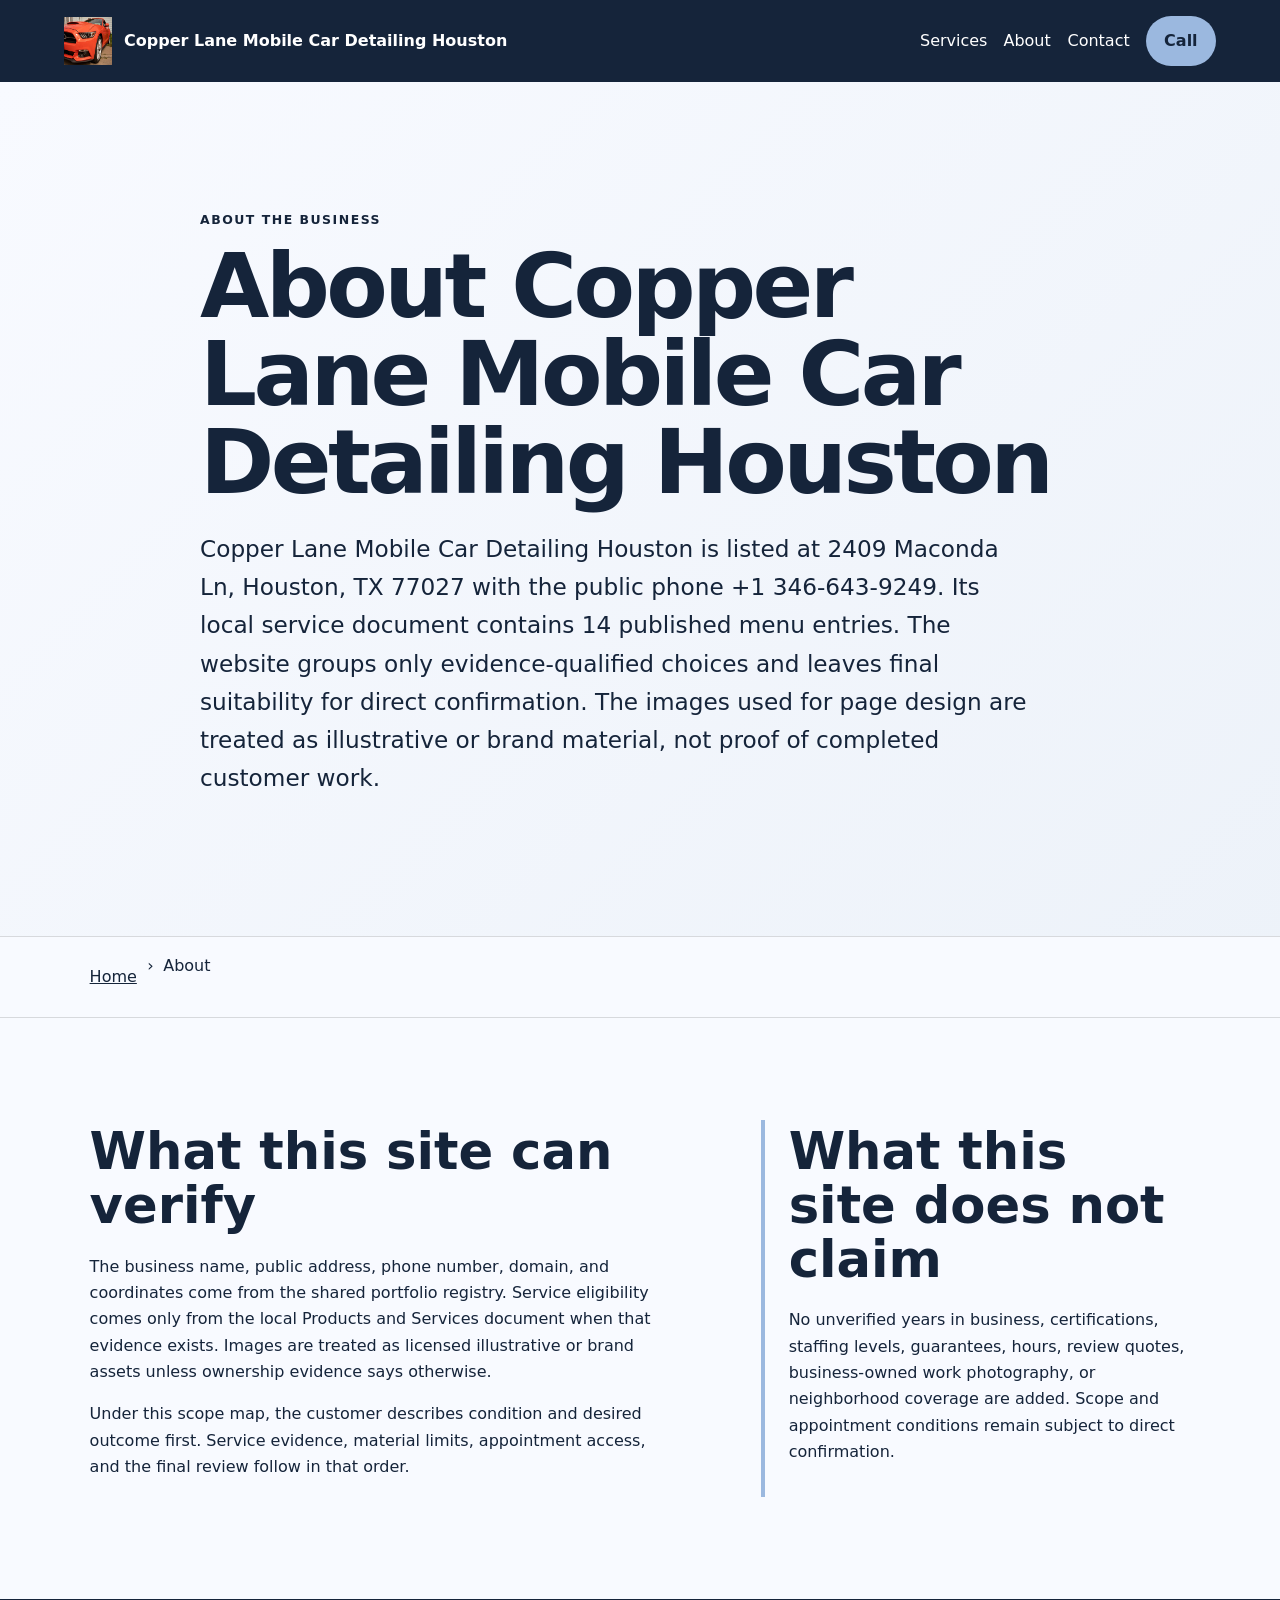
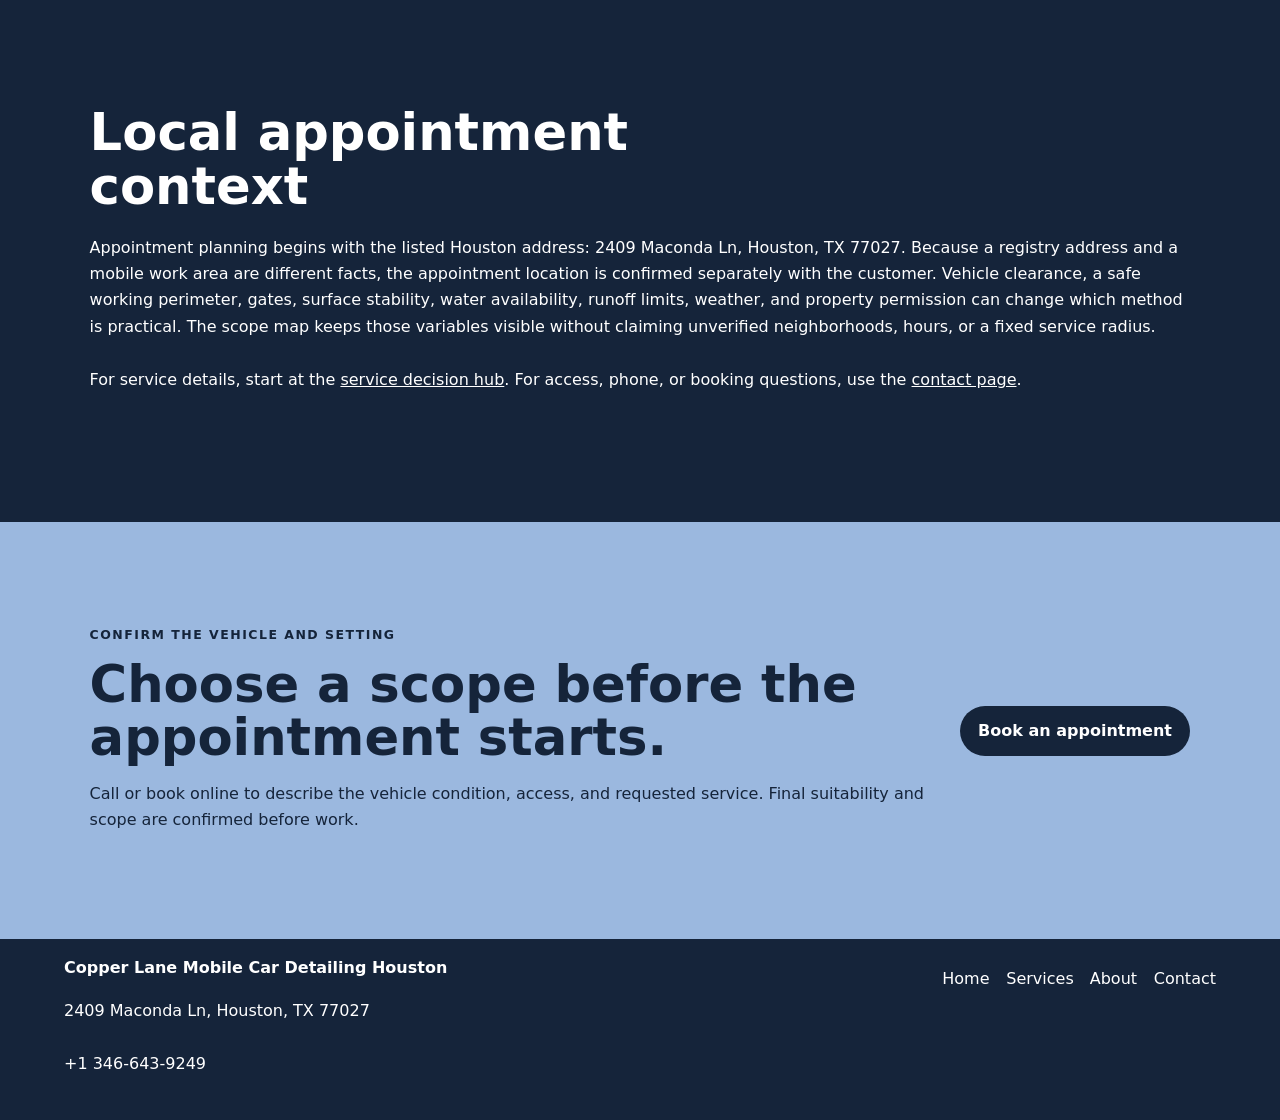
==== about/index.html @ 86543c98 "feat: add service SEO pages" ====
<!doctype html>
<html lang="en"><head>
  <meta charset="utf-8"><meta name="viewport" content="width=device-width,initial-scale=1">
  <title>About Copper Lane Mobile Car Detailing Houston | Houston, TX</title>
  <meta name="description" content="Verified identity, evidence boundaries, and appointment-planning approach for Copper Lane Mobile Car Detailing Houston in Houston, TX.">
  <meta name="robots" content="index, follow, max-image-preview:large, max-snippet:-1">
  <link rel="canonical" href="https://copperlanedetailing.shop/about/">
  <meta property="og:type" content="website"><meta property="og:title" content="About Copper Lane Mobile Car Detailing Houston | Houston, TX">
  <meta property="og:description" content="Verified identity, evidence boundaries, and appointment-planning approach for Copper Lane Mobile Car Detailing Houston in Houston, TX."><meta property="og:url" content="https://copperlanedetailing.shop/about/">
  <meta property="og:image" content="https://copperlanedetailing.shop/assets/hero-finish.jpg"><meta name="twitter:card" content="summary_large_image">
  <link rel="icon" href="/assets/favicon.svg"><link rel="stylesheet" href="/seo-pages.css"><script type="application/ld+json">{
  "@context": "https://schema.org",
  "@graph": [
    {
      "@type": "BreadcrumbList",
      "@id": "https://copperlanedetailing.shop/about/#breadcrumb",
      "itemListElement": [
        {
          "@type": "ListItem",
          "position": 1,
          "name": "Home",
          "item": "https://copperlanedetailing.shop/"
        },
        {
          "@type": "ListItem",
          "position": 2,
          "name": "About Copper Lane Mobile Car Detailing Houston | Houston, TX",
          "item": "https://copperlanedetailing.shop/about/"
        }
      ]
    },
    {
      "@type": "WebPage",
      "@id": "https://copperlanedetailing.shop/about/#webpage",
      "url": "https://copperlanedetailing.shop/about/",
      "name": "About Copper Lane Mobile Car Detailing Houston | Houston, TX",
      "description": "Verified identity, evidence boundaries, and appointment-planning approach for Copper Lane Mobile Car Detailing Houston in Houston, TX.",
      "breadcrumb": {
        "@id": "https://copperlanedetailing.shop/about/#breadcrumb"
      },
      "isPartOf": {
        "@id": "https://copperlanedetailing.shop/#website"
      },
      "about": {
        "@id": "https://copperlanedetailing.shop/#business"
      }
    },
    {
      "@type": "ImageObject",
      "@id": "https://copperlanedetailing.shop/about/#primaryimage",
      "contentUrl": "https://copperlanedetailing.shop/assets/hero-finish.jpg",
      "caption": "Illustrative detailing artwork for Copper Lane Mobile Car Detailing Houston",
      "representativeOfPage": true
    }
  ]
}</script>
</head><body style="--pilot-accent:#9bb8df;--pilot-dark:#15243a;--pilot-paper:#f8faff">
<a class="skip-link" href="#content">Skip to content</a>
<header class="pilot-header"><a class="pilot-brand" href="/"><img src="/assets/hero-finish.jpg" width="48" height="48" alt=""><span>Copper Lane Mobile Car Detailing Houston</span></a>
<nav aria-label="Primary navigation"><a href="/services/">Services</a><a href="/about/">About</a><a href="/contact/">Contact</a><a class="pilot-call" href="tel:+13466439249">Call</a></nav></header>
<main id="content"><section class="pilot-hero text-only"><div><p class="eyebrow">About the business</p><h1>About Copper Lane Mobile Car Detailing Houston</h1><p class="pilot-answer">Copper Lane Mobile Car Detailing Houston is listed at 2409 Maconda Ln, Houston, TX 77027 with the public phone +1 346-643-9249. Its local service document contains 14 published menu entries. The website groups only evidence-qualified choices and leaves final suitability for direct confirmation. The images used for page design are treated as illustrative or brand material, not proof of completed customer work.</p></div></section><nav class="breadcrumbs" aria-label="Breadcrumb"><a href="/">Home</a><span>›</span><span>About</span></nav>
<section class="pilot-section pilot-grid"><div><h2>What this site can verify</h2><p>The business name, public address, phone number, domain, and coordinates come from the shared portfolio registry. Service eligibility comes only from the local Products and Services document when that evidence exists. Images are treated as licensed illustrative or brand assets unless ownership evidence says otherwise.</p><p>Under this scope map, the customer describes condition and desired outcome first. Service evidence, material limits, appointment access, and the final review follow in that order.</p></div><aside><h2>What this site does not claim</h2><p>No unverified years in business, certifications, staffing levels, guarantees, hours, review quotes, business-owned work photography, or neighborhood coverage are added. Scope and appointment conditions remain subject to direct confirmation.</p></aside></section>
<section class="pilot-section tone"><h2>Local appointment context</h2><p>Appointment planning begins with the listed Houston address: 2409 Maconda Ln, Houston, TX 77027. Because a registry address and a mobile work area are different facts, the appointment location is confirmed separately with the customer. Vehicle clearance, a safe working perimeter, gates, surface stability, water availability, runoff limits, weather, and property permission can change which method is practical. The scope map keeps those variables visible without claiming unverified neighborhoods, hours, or a fixed service radius.</p><p>For service details, start at the <a href="/services/">service decision hub</a>. For access, phone, or booking questions, use the <a href="/contact/">contact page</a>.</p></section>
<section class="pilot-cta"><div><p class="eyebrow">Confirm the vehicle and setting</p><h2>Choose a scope before the appointment starts.</h2><p>Call or book online to describe the vehicle condition, access, and requested service. Final suitability and scope are confirmed before work.</p></div><a class="pilot-button" href="https://cal.com/sumitdatta/auto-detail-service">Book an appointment</a></section>
</main><footer class="pilot-footer"><div><strong>Copper Lane Mobile Car Detailing Houston</strong><p>2409 Maconda Ln, Houston, TX 77027</p><p><a href="tel:+13466439249">+1 346-643-9249</a></p></div><nav aria-label="Footer navigation"><a href="/">Home</a><a href="/services/">Services</a><a href="/about/">About</a><a href="/contact/">Contact</a></nav></footer>
</body></html>
---- seo-pages.css ----
*{box-sizing:border-box}html{scroll-behavior:smooth}body{margin:0;background:var(--pilot-paper);color:var(--pilot-dark);font-family:system-ui,-apple-system,BlinkMacSystemFont,"Segoe UI",sans-serif;line-height:1.65}.skip-link{position:absolute;left:-999px}.skip-link:focus{left:1rem;top:1rem;z-index:9;background:#fff;padding:.75rem}.pilot-header,.pilot-footer{display:flex;align-items:center;justify-content:space-between;gap:1.5rem;padding:1rem clamp(1rem,5vw,4rem);background:var(--pilot-dark);color:#fff}.pilot-header{position:sticky;top:0;z-index:5}.pilot-brand{display:flex;align-items:center;gap:.75rem;max-width:36rem;font-weight:800}.pilot-header a,.pilot-footer a{color:inherit;text-decoration:none}.pilot-header nav,.pilot-footer nav{display:flex;flex-wrap:wrap;gap:1rem;align-items:center}.pilot-header nav a,.pilot-footer nav a,.breadcrumbs a,.pilot-section a,.pilot-footer>div a{display:inline-flex;min-width:48px;min-height:48px;align-items:center}.pilot-call,.pilot-button{display:inline-flex;min-height:48px;align-items:center;justify-content:center;border-radius:999px;background:var(--pilot-accent);color:var(--pilot-dark)!important;padding:.75rem 1.15rem;font-weight:800;text-decoration:none}.pilot-hero{display:grid;grid-template-columns:minmax(0,1.2fr) minmax(260px,.8fr);gap:clamp(2rem,6vw,6rem);padding:clamp(4rem,9vw,8rem) clamp(1.25rem,7vw,7rem);align-items:center;background:linear-gradient(135deg,var(--pilot-paper),color-mix(in srgb,var(--pilot-accent) 18%,white))}.pilot-hero.text-only{grid-template-columns:minmax(0,880px);justify-content:center}.pilot-hero h1{font-size:clamp(2.5rem,7vw,6rem);line-height:.98;margin:.3rem 0 1.25rem;letter-spacing:-.04em}.pilot-hero img{width:100%;height:auto;aspect-ratio:4/3;object-fit:cover;border-radius:1.5rem;box-shadow:0 28px 70px #0003}.pilot-answer{font-size:clamp(1.15rem,2vw,1.45rem);max-width:52rem}.pilot-proof,.source-note{font-size:.9rem;opacity:.76}.eyebrow{text-transform:uppercase;letter-spacing:.12em;font-size:.78rem;font-weight:900}.breadcrumbs{display:flex;gap:.6rem;flex-wrap:wrap;padding:1rem clamp(1.25rem,7vw,7rem);border-block:1px solid #0002}.breadcrumbs a,.pilot-section a{color:inherit}.pilot-section{padding:clamp(3.5rem,8vw,7rem) clamp(1.25rem,7vw,7rem)}.pilot-section h2{font-size:clamp(2rem,4vw,3.6rem);line-height:1.05;max-width:18ch;margin:.3rem 0 1.3rem}.pilot-section h3{font-size:1.25rem;margin-top:2rem}.pilot-grid{display:grid;grid-template-columns:minmax(0,1.15fr) minmax(260px,.85fr);gap:clamp(2rem,7vw,7rem)}.pilot-grid aside{border-left:4px solid var(--pilot-accent);padding-left:1.5rem}.tone{background:var(--pilot-dark);color:#fff}.checklist,.steps{padding-left:1.25rem}.checklist li,.steps li{margin:.75rem 0}.steps{display:grid;grid-template-columns:repeat(5,minmax(0,1fr));gap:1rem;list-style:none;padding:0;counter-reset:step}.steps li{counter-increment:step;padding:1rem;border:1px solid #fff4;border-radius:1rem}.steps li:before{content:counter(step);display:block;font-size:2rem;font-weight:900;color:var(--pilot-accent)}.faq-list{max-width:900px}.faq-list details{border-top:1px solid #0003;padding:1rem 0}.faq-list summary{font-size:1.15rem;font-weight:800;cursor:pointer}.related-links,.service-cards{display:grid;grid-template-columns:repeat(2,minmax(0,1fr));gap:1rem}.related-links a,.service-cards article{display:block;padding:1.25rem;border:1px solid #0003;border-radius:1rem;background:#fff}.service-cards h2{font-size:1.6rem}.pilot-cta{display:flex;align-items:center;justify-content:space-between;gap:2rem;padding:clamp(3rem,7vw,6rem) clamp(1.25rem,7vw,7rem);background:var(--pilot-accent)}.pilot-cta h2{font-size:clamp(2rem,4vw,3.5rem);line-height:1.05;margin:.25rem 0}.pilot-cta .pilot-button{background:var(--pilot-dark);color:#fff!important;white-space:nowrap}.pilot-footer{align-items:flex-start}.large-link{font-size:clamp(1.4rem,3vw,2.4rem);font-weight:900}@media(max-width:800px){.pilot-header{position:static;align-items:flex-start}.pilot-brand span{display:none}.pilot-hero,.pilot-grid{grid-template-columns:1fr}.steps{grid-template-columns:1fr}.related-links,.service-cards{grid-template-columns:1fr}.pilot-cta,.pilot-footer{align-items:flex-start;flex-direction:column}}
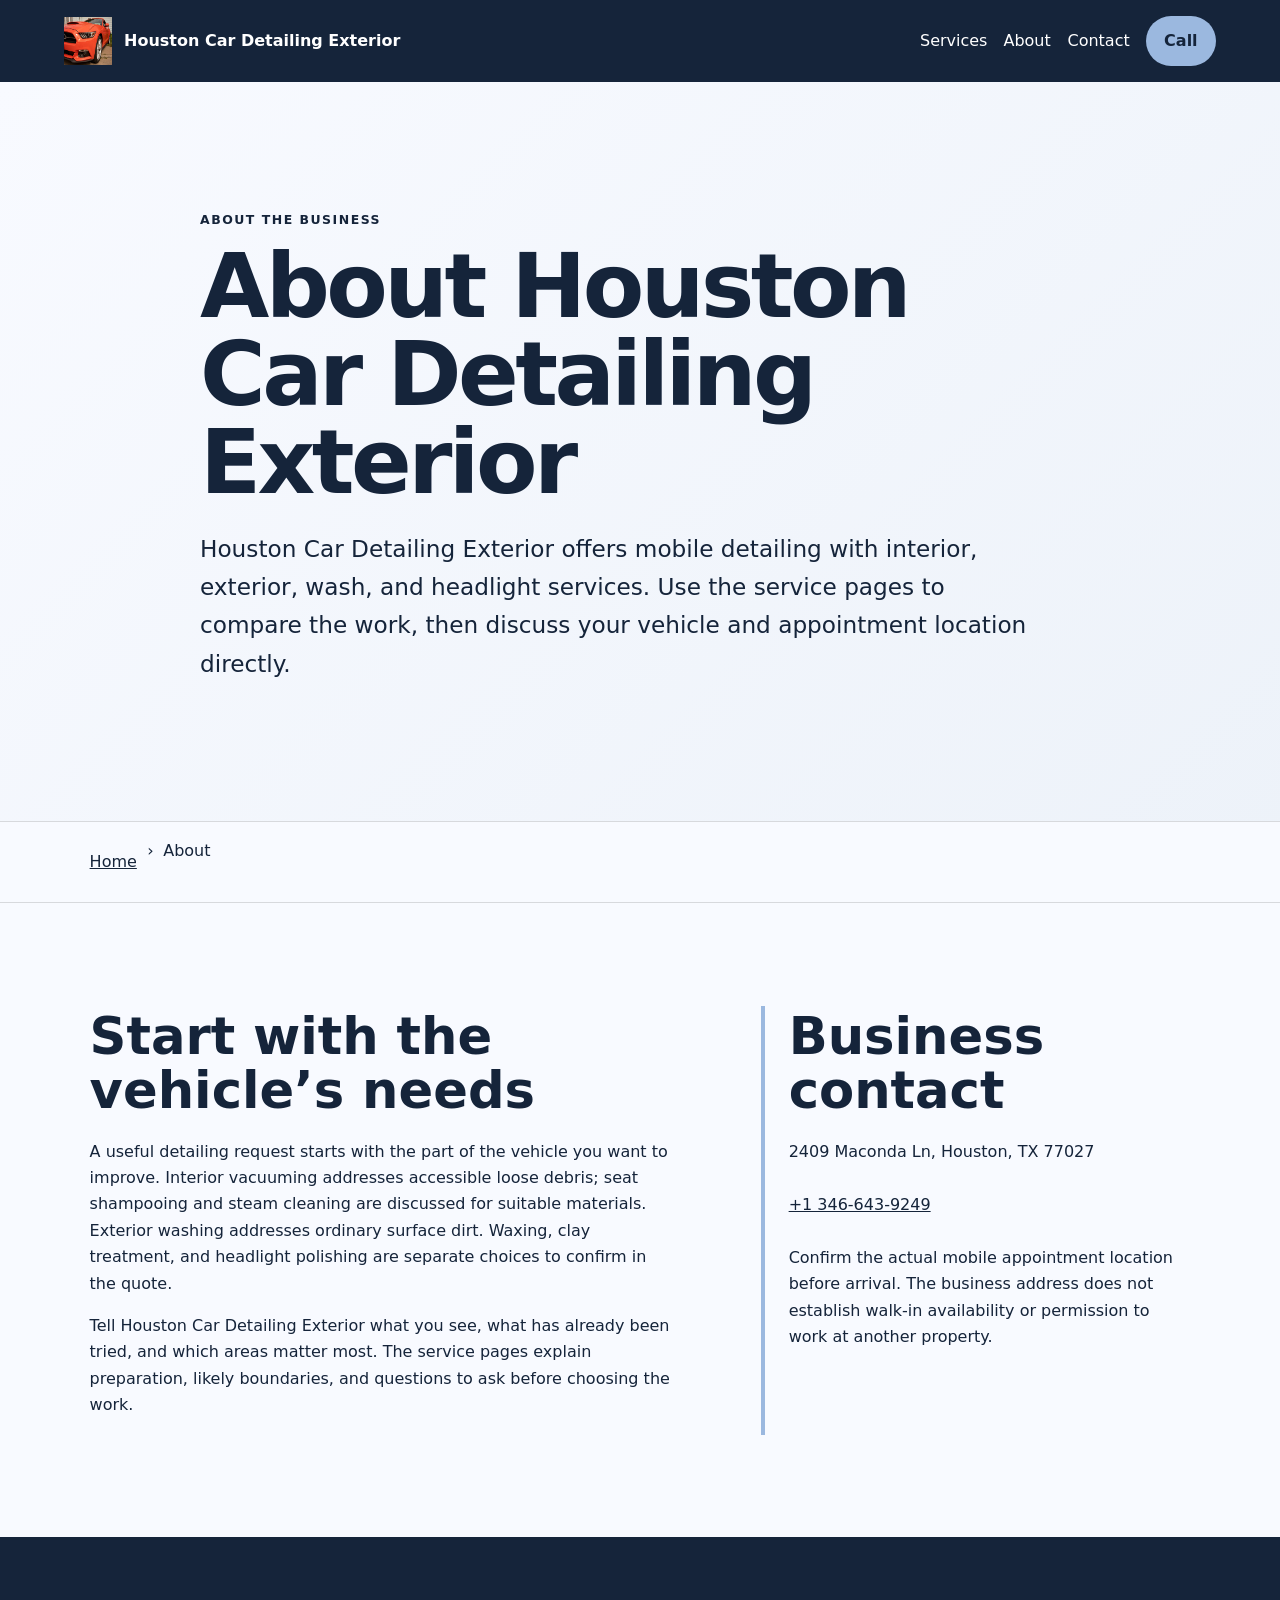
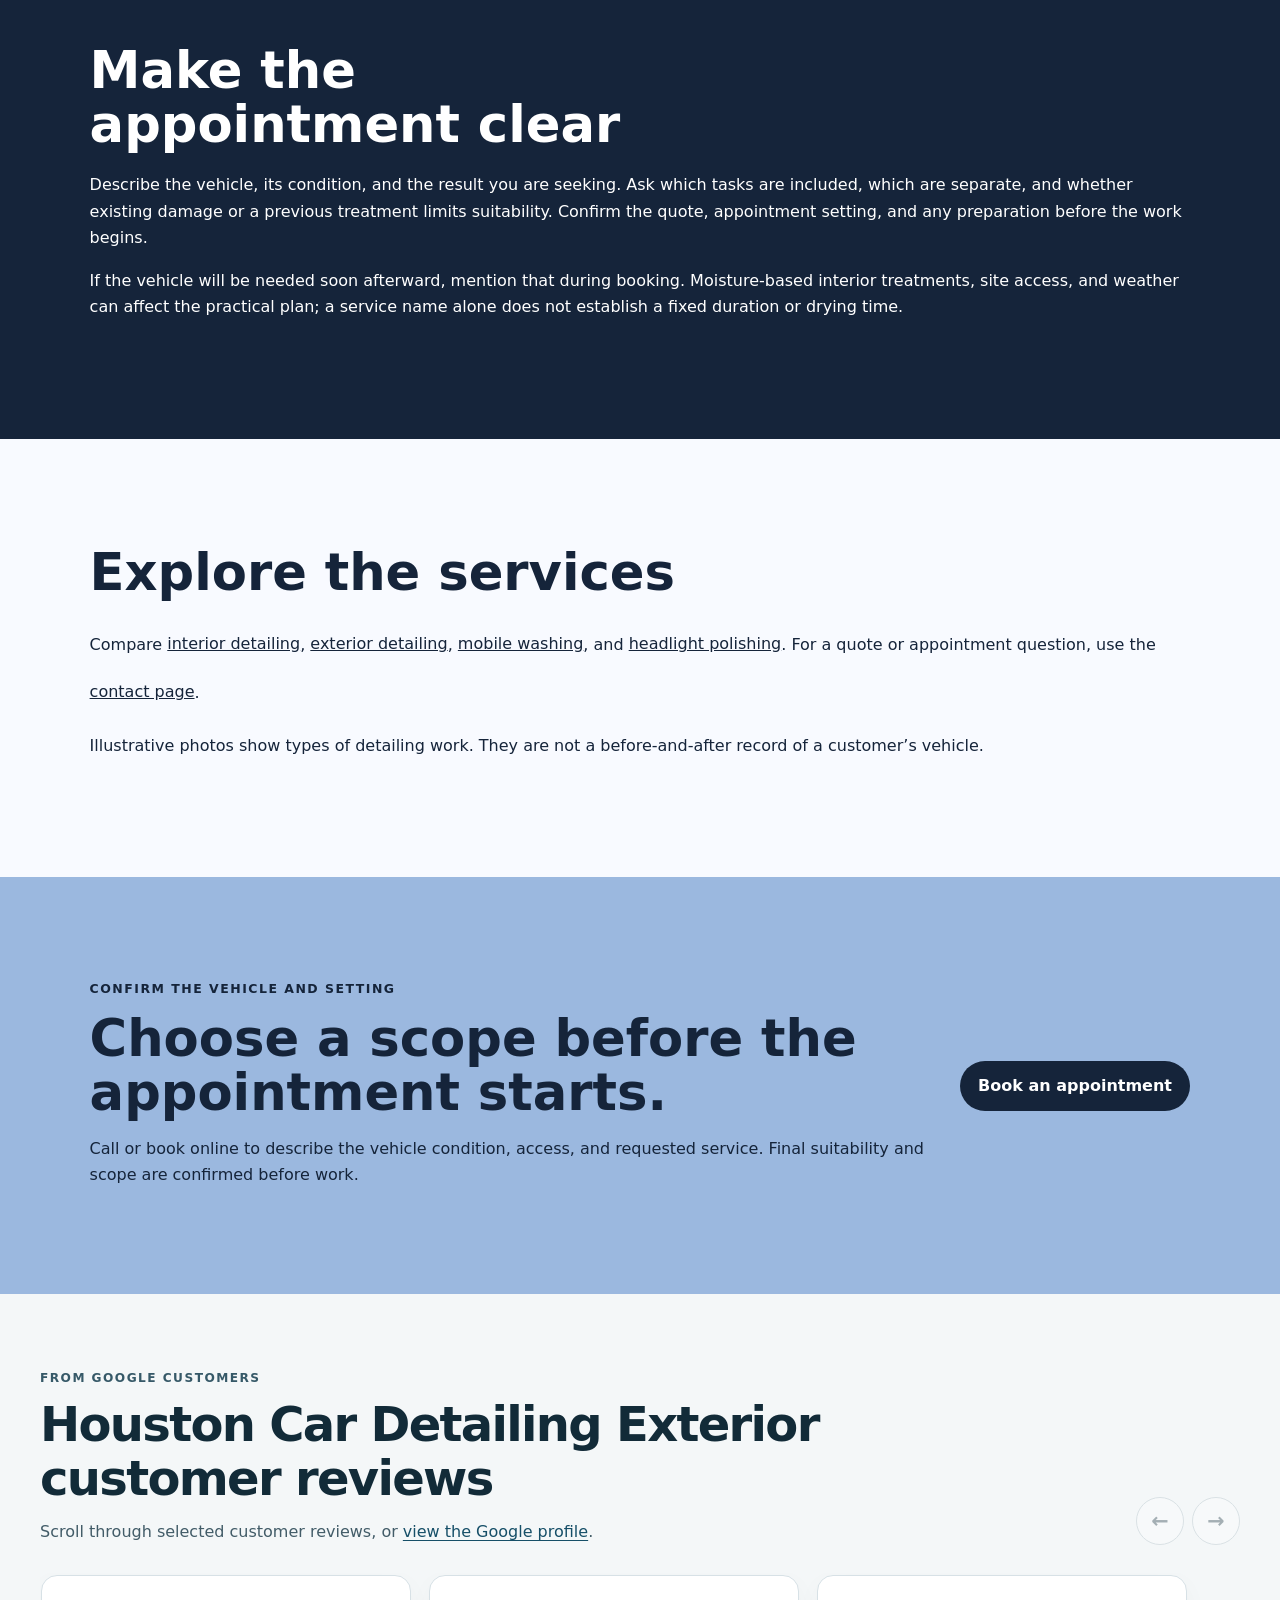
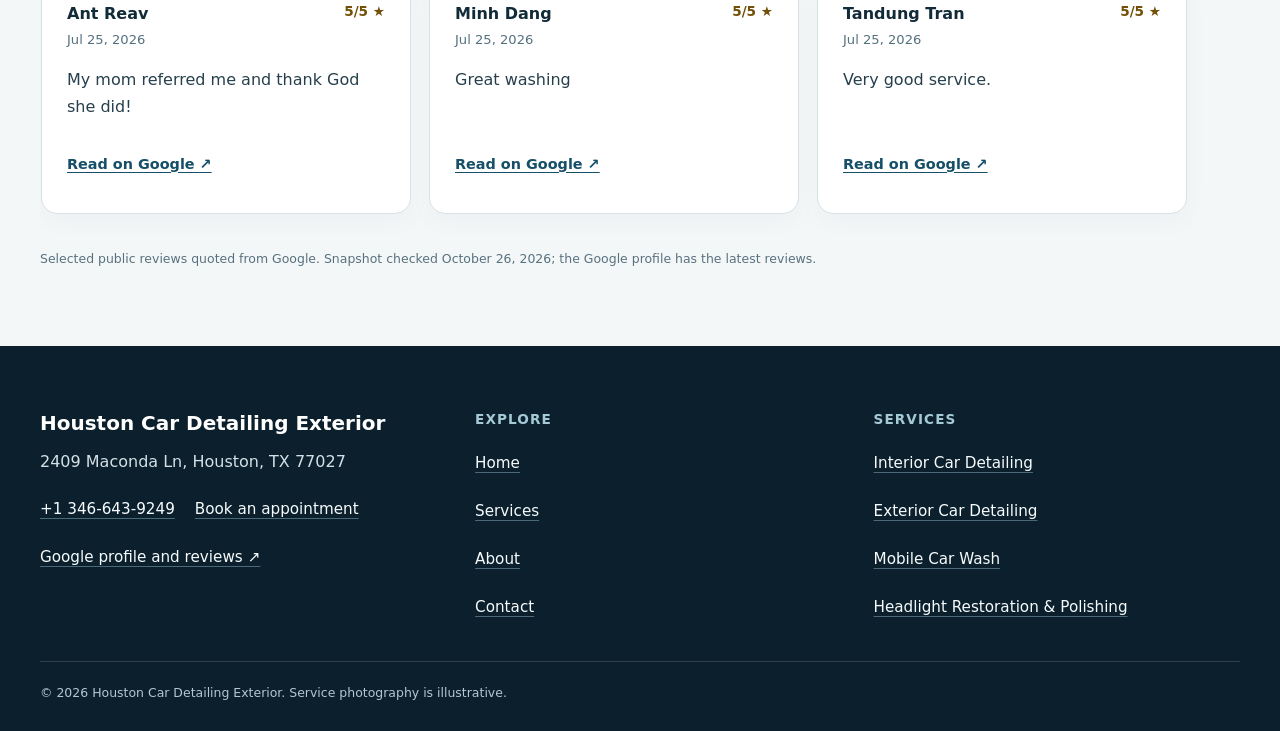
==== commit 5a8c8fe6: "Align website branding and local service information" ====
--- a/about/index.html
+++ b/about/index.html
@@ -1,66 +1,70 @@
 <!doctype html>
 <html lang="en"><head>
   <meta charset="utf-8"><meta name="viewport" content="width=device-width,initial-scale=1">
-  <title>About Copper Lane Mobile Car Detailing Houston | Houston, TX</title>
-  <meta name="description" content="Verified identity, evidence boundaries, and appointment-planning approach for Copper Lane Mobile Car Detailing Houston in Houston, TX.">
+  <title>About Houston Car Detailing Exterior | Houston, TX</title>
+  <meta name="description" content="Verified identity, evidence boundaries, and appointment-planning approach for Houston Car Detailing Exterior in Houston, TX.">
   <meta name="robots" content="index, follow, max-image-preview:large, max-snippet:-1">
-  <link rel="canonical" href="https://copperlanedetailing.shop/about/">
-  <meta property="og:type" content="website"><meta property="og:title" content="About Copper Lane Mobile Car Detailing Houston | Houston, TX">
-  <meta property="og:description" content="Verified identity, evidence boundaries, and appointment-planning approach for Copper Lane Mobile Car Detailing Houston in Houston, TX."><meta property="og:url" content="https://copperlanedetailing.shop/about/">
-  <meta property="og:image" content="https://copperlanedetailing.shop/assets/hero-finish.jpg"><meta name="twitter:card" content="summary_large_image">
+  <link rel="canonical" href="https://houstoncardetailingexterior.shop/about/">
+  <meta property="og:type" content="website"><meta property="og:title" content="About Houston Car Detailing Exterior | Houston, TX">
+  <meta property="og:description" content="Verified identity, evidence boundaries, and appointment-planning approach for Houston Car Detailing Exterior in Houston, TX."><meta property="og:url" content="https://houstoncardetailingexterior.shop/about/">
+  <meta property="og:image" content="https://houstoncardetailingexterior.shop/assets/hero-finish.jpg"><meta name="twitter:card" content="summary_large_image">
   <link rel="icon" href="/assets/favicon.svg"><link rel="stylesheet" href="/seo-pages.css"><script type="application/ld+json">{
   "@context": "https://schema.org",
   "@graph": [
     {
       "@type": "BreadcrumbList",
-      "@id": "https://copperlanedetailing.shop/about/#breadcrumb",
+      "@id": "https://houstoncardetailingexterior.shop/about/#breadcrumb",
       "itemListElement": [
         {
           "@type": "ListItem",
           "position": 1,
           "name": "Home",
-          "item": "https://copperlanedetailing.shop/"
+          "item": "https://houstoncardetailingexterior.shop/"
         },
         {
           "@type": "ListItem",
           "position": 2,
-          "name": "About Copper Lane Mobile Car Detailing Houston | Houston, TX",
-          "item": "https://copperlanedetailing.shop/about/"
+          "name": "About Houston Car Detailing Exterior | Houston, TX",
+          "item": "https://houstoncardetailingexterior.shop/about/"
         }
       ]
     },
     {
       "@type": "WebPage",
-      "@id": "https://copperlanedetailing.shop/about/#webpage",
-      "url": "https://copperlanedetailing.shop/about/",
-      "name": "About Copper Lane Mobile Car Detailing Houston | Houston, TX",
-      "description": "Verified identity, evidence boundaries, and appointment-planning approach for Copper Lane Mobile Car Detailing Houston in Houston, TX.",
+      "@id": "https://houstoncardetailingexterior.shop/about/#webpage",
+      "url": "https://houstoncardetailingexterior.shop/about/",
+      "name": "About Houston Car Detailing Exterior | Houston, TX",
+      "description": "Verified identity, evidence boundaries, and appointment-planning approach for Houston Car Detailing Exterior in Houston, TX.",
       "breadcrumb": {
-        "@id": "https://copperlanedetailing.shop/about/#breadcrumb"
+        "@id": "https://houstoncardetailingexterior.shop/about/#breadcrumb"
       },
       "isPartOf": {
-        "@id": "https://copperlanedetailing.shop/#website"
+        "@id": "https://houstoncardetailingexterior.shop/#website"
       },
       "about": {
-        "@id": "https://copperlanedetailing.shop/#business"
+        "@id": "https://houstoncardetailingexterior.shop/#business"
       }
     },
     {
       "@type": "ImageObject",
-      "@id": "https://copperlanedetailing.shop/about/#primaryimage",
-      "contentUrl": "https://copperlanedetailing.shop/assets/hero-finish.jpg",
-      "caption": "Illustrative detailing artwork for Copper Lane Mobile Car Detailing Houston",
+      "@id": "https://houstoncardetailingexterior.shop/about/#primaryimage",
+      "contentUrl": "https://houstoncardetailingexterior.shop/assets/hero-finish.jpg",
+      "caption": "Illustrative detailing artwork for Houston Car Detailing Exterior",
       "representativeOfPage": true
     }
   ]
 }</script>
+<link rel="stylesheet" href="/portfolio-components.css">
 </head><body style="--pilot-accent:#9bb8df;--pilot-dark:#15243a;--pilot-paper:#f8faff">
 <a class="skip-link" href="#content">Skip to content</a>
-<header class="pilot-header"><a class="pilot-brand" href="/"><img src="/assets/hero-finish.jpg" width="48" height="48" alt=""><span>Copper Lane Mobile Car Detailing Houston</span></a>
+<header class="pilot-header"><a class="pilot-brand" href="/"><img src="/assets/hero-finish.jpg" width="48" height="48" alt=""><span>Houston Car Detailing Exterior</span></a>
 <nav aria-label="Primary navigation"><a href="/services/">Services</a><a href="/about/">About</a><a href="/contact/">Contact</a><a class="pilot-call" href="tel:+13466439249">Call</a></nav></header>
-<main id="content"><section class="pilot-hero text-only"><div><p class="eyebrow">About the business</p><h1>About Copper Lane Mobile Car Detailing Houston</h1><p class="pilot-answer">Copper Lane Mobile Car Detailing Houston is listed at 2409 Maconda Ln, Houston, TX 77027 with the public phone +1 346-643-9249. Its local service document contains 14 published menu entries. The website groups only evidence-qualified choices and leaves final suitability for direct confirmation. The images used for page design are treated as illustrative or brand material, not proof of completed customer work.</p></div></section><nav class="breadcrumbs" aria-label="Breadcrumb"><a href="/">Home</a><span>›</span><span>About</span></nav>
-<section class="pilot-section pilot-grid"><div><h2>What this site can verify</h2><p>The business name, public address, phone number, domain, and coordinates come from the shared portfolio registry. Service eligibility comes only from the local Products and Services document when that evidence exists. Images are treated as licensed illustrative or brand assets unless ownership evidence says otherwise.</p><p>Under this scope map, the customer describes condition and desired outcome first. Service evidence, material limits, appointment access, and the final review follow in that order.</p></div><aside><h2>What this site does not claim</h2><p>No unverified years in business, certifications, staffing levels, guarantees, hours, review quotes, business-owned work photography, or neighborhood coverage are added. Scope and appointment conditions remain subject to direct confirmation.</p></aside></section>
-<section class="pilot-section tone"><h2>Local appointment context</h2><p>Appointment planning begins with the listed Houston address: 2409 Maconda Ln, Houston, TX 77027. Because a registry address and a mobile work area are different facts, the appointment location is confirmed separately with the customer. Vehicle clearance, a safe working perimeter, gates, surface stability, water availability, runoff limits, weather, and property permission can change which method is practical. The scope map keeps those variables visible without claiming unverified neighborhoods, hours, or a fixed service radius.</p><p>For service details, start at the <a href="/services/">service decision hub</a>. For access, phone, or booking questions, use the <a href="/contact/">contact page</a>.</p></section>
+<main id="content"><section class="pilot-hero text-only"><div><p class="eyebrow">About the business</p><h1>About Houston Car Detailing Exterior</h1><p class="pilot-answer">Houston Car Detailing Exterior offers mobile detailing with interior, exterior, wash, and headlight services. Use the service pages to compare the work, then discuss your vehicle and appointment location directly.</p></div></section><nav class="breadcrumbs" aria-label="Breadcrumb"><a href="/">Home</a><span>›</span><span>About</span></nav>
+<section class="pilot-section pilot-grid"><div><h2>Start with the vehicle’s needs</h2><p>A useful detailing request starts with the part of the vehicle you want to improve. Interior vacuuming addresses accessible loose debris; seat shampooing and steam cleaning are discussed for suitable materials. Exterior washing addresses ordinary surface dirt. Waxing, clay treatment, and headlight polishing are separate choices to confirm in the quote.</p><p>Tell Houston Car Detailing Exterior what you see, what has already been tried, and which areas matter most. The service pages explain preparation, likely boundaries, and questions to ask before choosing the work.</p></div><aside><h2>Business contact</h2><p>2409 Maconda Ln, Houston, TX 77027</p><p><a href="tel:+13466439249">+1 346-643-9249</a></p><p>Confirm the actual mobile appointment location before arrival. The business address does not establish walk-in availability or permission to work at another property.</p></aside></section>
+<section class="pilot-section tone"><h2>Make the appointment clear</h2><p>Describe the vehicle, its condition, and the result you are seeking. Ask which tasks are included, which are separate, and whether existing damage or a previous treatment limits suitability. Confirm the quote, appointment setting, and any preparation before the work begins.</p><p>If the vehicle will be needed soon afterward, mention that during booking. Moisture-based interior treatments, site access, and weather can affect the practical plan; a service name alone does not establish a fixed duration or drying time.</p></section>
+<section class="pilot-section"><h2>Explore the services</h2><p>Compare <a href="/services/interior-car-detailing/">interior detailing</a>, <a href="/services/exterior-car-detailing/">exterior detailing</a>, <a href="/services/mobile-car-wash/">mobile washing</a>, and <a href="/services/headlight-restoration/">headlight polishing</a>. For a quote or appointment question, use the <a href="/contact/">contact page</a>.</p><p>Illustrative photos show types of detailing work. They are not a before-and-after record of a customer’s vehicle.</p></section>
 <section class="pilot-cta"><div><p class="eyebrow">Confirm the vehicle and setting</p><h2>Choose a scope before the appointment starts.</h2><p>Call or book online to describe the vehicle condition, access, and requested service. Final suitability and scope are confirmed before work.</p></div><a class="pilot-button" href="https://cal.com/sumitdatta/auto-detail-service">Book an appointment</a></section>
-</main><footer class="pilot-footer"><div><strong>Copper Lane Mobile Car Detailing Houston</strong><p>2409 Maconda Ln, Houston, TX 77027</p><p><a href="tel:+13466439249">+1 346-643-9249</a></p></div><nav aria-label="Footer navigation"><a href="/">Home</a><a href="/services/">Services</a><a href="/about/">About</a><a href="/contact/">Contact</a></nav></footer>
+<!-- PORTFOLIO-REVIEWS:START --><section class="portfolio-reviews" aria-labelledby="portfolio-reviews-title"><div class="portfolio-reviews__heading"><div><p class="portfolio-reviews__kicker">From Google customers</p><h2 id="portfolio-reviews-title">Houston Car Detailing Exterior customer reviews</h2><p class="portfolio-reviews__intro">Scroll through selected customer reviews, or <a href="https://www.google.com/maps?cid=11005714650532663714" target="_blank" rel="noopener noreferrer">view the Google profile</a>.</p></div><div class="portfolio-reviews__controls"><button type="button" data-reviews-prev aria-label="Previous reviews">←</button><button type="button" data-reviews-next aria-label="Next reviews">→</button></div></div><div class="portfolio-reviews__track" role="region" aria-label="Scrollable customer reviews" tabindex="0"><article class="portfolio-review"><div class="portfolio-review__meta"><div><span class="portfolio-review__author">Ant Reav</span><time datetime="2026-07-25">Jul 25, 2026</time></div><span class="portfolio-review__rating" aria-label="5 out of 5 stars">5/5 ★</span></div><blockquote><p>My mom referred me and thank God she did!</p></blockquote><a class="portfolio-review__source" href="https://www.google.com/maps/reviews/data=!4m8!14m7!1m6!2m5!1sCi9DQUlRQUNvZENodHljRjlvT2xRMVFXVnhYMEprVG5OTlEzQlJaV3BtVlZOd05IYxAB!2m1!1s0x0:0x98bc2729f44fd1a2!3m1!1s2@1:CAIQACodChtycF9oOlQ1QWVxX0JkTnNNQ3BRZWpmVVNwNHc%7C%7C?hl=en-US" target="_blank" rel="noopener noreferrer">Read on Google ↗</a></article><article class="portfolio-review"><div class="portfolio-review__meta"><div><span class="portfolio-review__author">Minh Dang</span><time datetime="2026-07-25">Jul 25, 2026</time></div><span class="portfolio-review__rating" aria-label="5 out of 5 stars">5/5 ★</span></div><blockquote><p>Great washing</p></blockquote><a class="portfolio-review__source" href="https://www.google.com/maps/reviews/data=!4m8!14m7!1m6!2m5!1sCi9DQUlRQUNvZENodHljRjlvT2xOWU1HcG1ZbEF5TVY5dlNHZE5OalZNYzNWbExYYxAB!2m1!1s0x0:0x98bc2729f44fd1a2!3m1!1s2@1:CAIQACodChtycF9oOlNYMGpmYlAyMV9vSGdNNjVMc3VlLXc%7C%7C?hl=en-US" target="_blank" rel="noopener noreferrer">Read on Google ↗</a></article><article class="portfolio-review"><div class="portfolio-review__meta"><div><span class="portfolio-review__author">Tandung Tran</span><time datetime="2026-07-25">Jul 25, 2026</time></div><span class="portfolio-review__rating" aria-label="5 out of 5 stars">5/5 ★</span></div><blockquote><p>Very good service.</p></blockquote><a class="portfolio-review__source" href="https://www.google.com/maps/reviews/data=!4m8!14m7!1m6!2m5!1sCi9DQUlRQUNvZENodHljRjlvT2w5a1owWllVa0pUVUVKd2QyaDBObkZZTVUweFMzYxAB!2m1!1s0x0:0x98bc2729f44fd1a2!3m1!1s2@1:CAIQACodChtycF9oOl9kZ0ZYUkJTUEJwd2h0NnFYMU0xS3c%7C%7C?hl=en-US" target="_blank" rel="noopener noreferrer">Read on Google ↗</a></article></div><p class="portfolio-reviews__note">Selected public reviews quoted from Google. Snapshot checked <time datetime="2026-10-26">October 26, 2026</time>; the Google profile has the latest reviews.</p></section><!-- PORTFOLIO-REVIEWS:END -->
+</main><footer class="portfolio-footer"><div class="portfolio-footer__grid"><div><strong class="portfolio-footer__name">Houston Car Detailing Exterior</strong><address>2409 Maconda Ln, Houston, TX 77027</address><div class="portfolio-footer__contact"><a href="tel:+13466439249">+1 346-643-9249</a><a href="https://cal.com/sumitdatta/auto-detail-service">Book an appointment</a></div><a href="https://www.google.com/maps?cid=11005714650532663714" target="_blank" rel="noopener noreferrer">Google profile and reviews ↗</a></div><div><h2>Explore</h2><nav aria-label="Footer navigation"><a href="/">Home</a><a href="/services/">Services</a><a href="/about/">About</a><a href="/contact/">Contact</a></nav></div><div><h2>Services</h2><nav aria-label="Service pages"><a href="/services/interior-car-detailing/">Interior Car Detailing</a><a href="/services/exterior-car-detailing/">Exterior Car Detailing</a><a href="/services/mobile-car-wash/">Mobile Car Wash</a><a href="/services/headlight-restoration/">Headlight Restoration &amp; Polishing</a></nav></div></div><p class="portfolio-footer__bottom">© <span id="year">2026</span> Houston Car Detailing Exterior. Service photography is illustrative.</p></footer>
+<script src="/portfolio-components.js" defer></script>
 </body></html>
--- a/portfolio-components.css
+++ b/portfolio-components.css
@@ -0,0 +1,37 @@
+/* Portfolio components: scoped styles, no external requests. */
+.portfolio-reviews,.portfolio-footer{box-sizing:border-box;min-width:0;font-family:inherit}
+.portfolio-reviews *,.portfolio-footer *{box-sizing:border-box}
+.portfolio-reviews{color:#122b38;background:#f4f7f8;padding:clamp(3rem,6vw,5.5rem) max(20px,calc((100% - 1200px)/2));isolation:isolate}
+.portfolio-reviews__heading{display:flex;justify-content:space-between;align-items:flex-end;gap:24px;margin:0 0 28px}
+.portfolio-reviews__heading>div{min-width:0;max-width:850px}
+.portfolio-reviews__kicker{margin:0 0 10px;font-family:inherit;font-weight:700;font-size:.76rem;line-height:1.3;letter-spacing:.12em;text-transform:uppercase;color:#365968}
+.portfolio-reviews h2{max-width:none;margin:0 0 14px;font-family:inherit;font-size:clamp(1.8rem,4vw,3rem);font-weight:800;line-height:1.13;letter-spacing:-.035em;text-transform:none;color:#122b38;overflow-wrap:anywhere}
+.portfolio-reviews__intro{font-size:1rem;line-height:1.6;color:#425c68;margin:0}
+.portfolio-reviews__intro a,.portfolio-review__source{color:#164f68;text-decoration:underline;text-underline-offset:3px}
+.portfolio-reviews__controls{display:none;gap:8px;flex-shrink:0}
+.portfolio-reviews[data-ready] .portfolio-reviews__controls{display:flex}
+.portfolio-reviews__controls button{display:grid;place-items:center;width:48px;height:48px;border:1px solid #a9bac2;border-radius:50%;background:#fff;color:#122b38;font-family:inherit;font-weight:700;font-size:1.3rem;line-height:1;cursor:pointer}
+.portfolio-reviews__controls button:disabled{opacity:.35;cursor:default}
+.portfolio-reviews__track{display:flex;align-items:stretch;gap:18px;overflow-x:auto;overscroll-behavior-x:contain;scroll-snap-type:x proximity;scroll-padding-inline:1px;padding:2px 1px 20px;max-width:100%;min-width:0;scrollbar-width:thin;scrollbar-color:#7c9aa8 #dfe7eb}
+.portfolio-review{display:flex;flex-direction:column;flex:0 0 min(370px,86vw);min-width:0;max-width:100%;margin:0;padding:25px;background:#fff;border:1px solid #d7e1e6;border-radius:16px;box-shadow:0 8px 26px #0a263d08;scroll-snap-align:start;text-align:left}
+.portfolio-review__meta{display:flex;align-items:flex-start;justify-content:space-between;gap:14px;margin-bottom:16px}
+.portfolio-review__author{font-size:1rem;font-weight:800;line-height:1.4;color:#122b38;overflow-wrap:anywhere}
+.portfolio-review time{display:block;font-size:.82rem;line-height:1.5;color:#55717e;margin-top:3px}
+.portfolio-review__rating{white-space:nowrap;font-size:.85rem;font-weight:700;line-height:1.5;color:#735007}
+.portfolio-review blockquote{padding:0;margin:0 0 20px;border:0;color:#263f4c;font-family:inherit;font-weight:400;font-size:1rem;line-height:1.7;letter-spacing:normal;max-height:230px;overflow-y:auto;overflow-wrap:anywhere}
+.portfolio-review blockquote p{margin:0;font:inherit;color:inherit}
+.portfolio-review__source{display:inline-flex;align-items:center;min-height:48px;margin-top:auto;font-size:.9rem;font-weight:700}
+.portfolio-reviews__note{margin:15px 0 0;color:#58717e;font-size:.78rem;line-height:1.6}
+.portfolio-reviews :focus-visible,.portfolio-footer :focus-visible{outline:3px solid #167799;outline-offset:4px}
+.portfolio-footer{background:#0b202c;color:#f7fbfd;padding:clamp(2.5rem,5vw,4.5rem) max(20px,calc((100% - 1200px)/2)) 28px;line-height:1.6;text-align:left}
+.portfolio-footer__grid{display:grid;grid-template-columns:minmax(0,1.1fr) minmax(0,1fr) minmax(0,1fr);gap:32px}
+.portfolio-footer__name{display:block;margin:0 0 12px;color:#fff;font-size:1.25rem;font-weight:800;line-height:1.35;overflow-wrap:anywhere}
+.portfolio-footer address{font-size:1rem;font-style:normal;color:#d4e0e6;line-height:1.65}
+.portfolio-footer h2{margin:0 0 10px;font-family:inherit;font-size:.85rem;font-weight:800;line-height:1.4;letter-spacing:.08em;text-transform:uppercase;color:#a6c9d8;max-width:none}
+.portfolio-footer a{display:inline-flex;align-items:center;min-height:48px;max-width:100%;color:#f7fbfd;font-size:.95rem;text-decoration:underline;text-decoration-color:#4a6a79;text-underline-offset:4px;overflow-wrap:anywhere}
+.portfolio-footer a:hover{text-decoration-color:#e1eff5}
+.portfolio-footer nav{display:flex;flex-direction:column;align-items:flex-start;gap:0}
+.portfolio-footer__contact{display:flex;flex-wrap:wrap;gap:0 20px;margin-top:10px}
+.portfolio-footer__bottom{margin:30px 0 0;padding-top:20px;border-top:1px solid #ffffff26;color:#b2c7d1;font-size:.78rem;line-height:1.7}
+@media(max-width:760px){.portfolio-reviews__heading{align-items:flex-start;flex-direction:column;gap:16px}.portfolio-footer__grid{grid-template-columns:1fr;gap:28px}.portfolio-review{padding:21px;flex-basis:min(340px,84vw)}}
+@media(prefers-reduced-motion:reduce){.portfolio-reviews__track{scroll-behavior:auto}}
